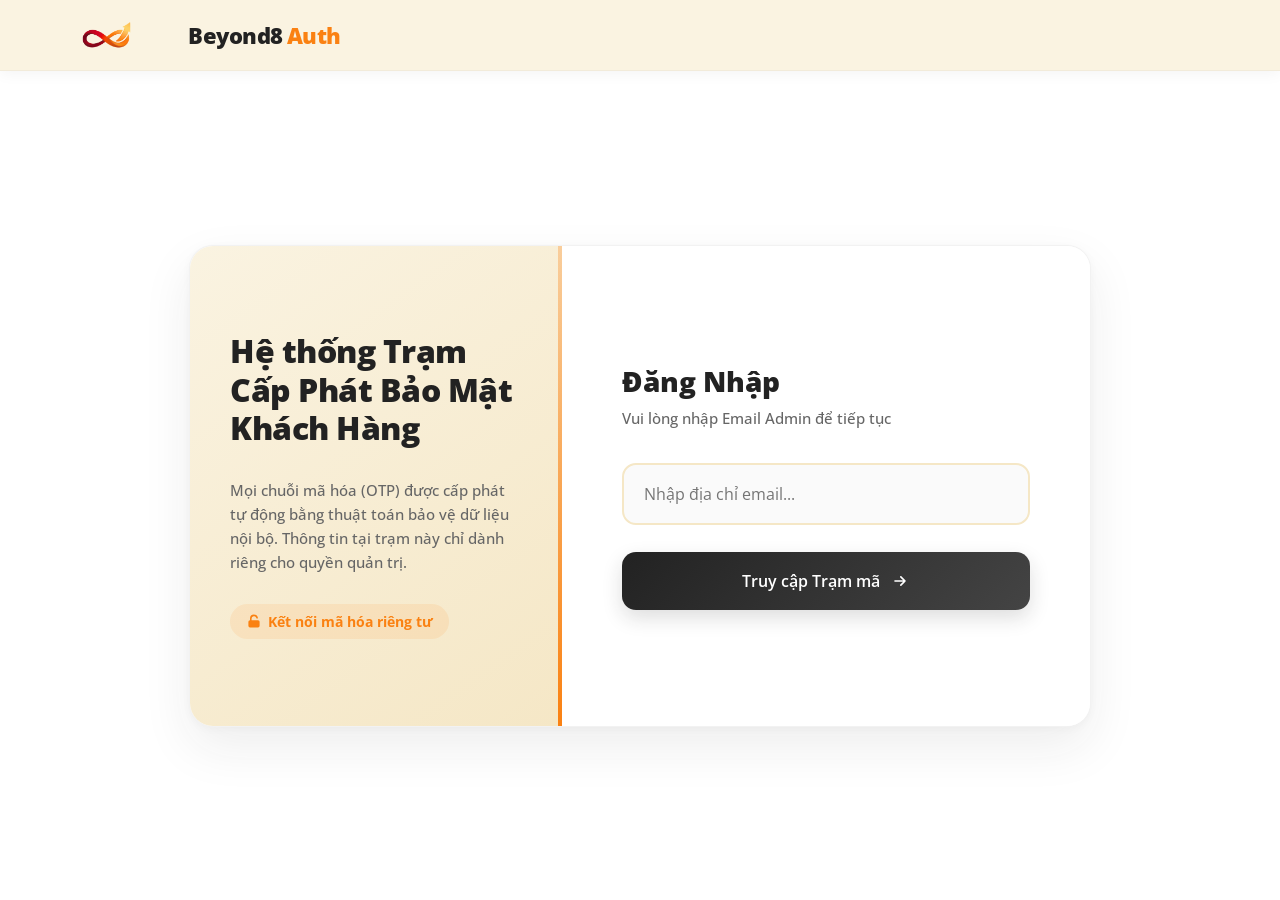
==== public/index.html @ 6a04cab7 "feat: initialize OTP manager service with FastAPI backend and responsive admin dashboard" ====
<!doctype html>
<html lang="vi">
  <head>
    <meta charset="UTF-8" />
    <meta name="viewport" content="width=device-width, initial-scale=1.0" />
    <title>Hệ thống Admin Cấp Phát OTP</title>
    <!-- Favicon cho tab trình duyệt -->
    <link rel="icon" href="logo.png" type="image/png" />

    <link
      href="https://fonts.googleapis.com/css2?family=Open+Sans:wght@400;500;600;700;800&display=swap"
      rel="stylesheet"
    />
    <style>
      :root {
        --bg-color: #faf3e1;
        --surface-secondary: #f5e7c6;
        --primary-accent: #fa8112;
        --text-main: #222222;
        --text-muted: #666666;
        --danger: #e74c3c;
      }

      body {
        font-family: 'Open Sans', sans-serif;
        background-color: #ffffff; /* Nền trắng như yêu cầu */
        display: flex;
        flex-direction: column;
        align-items: center;
        min-height: 100vh;
        margin: 0;
        color: var(--text-main);
      }

      /* HEADER STYLES */
      header {
        width: 100%;
        background-color: var(--bg-color); /* Màu kem khác màu nền trắng */
        box-shadow: 0 2px 15px rgba(0, 0, 0, 0.05);
        padding: 15px 40px;
        display: flex;
        align-items: center;
        justify-content: flex-start;
        box-sizing: border-box;
        border-bottom: 1px solid rgba(0, 0, 0, 0.03);
        margin-bottom: auto;
        z-index: 10;
      }

      .header-logo {
        height: 40px;
        margin-right: 15px;
        object-fit: contain;
      }

      .header-title {
        font-size: 22px;
        font-weight: 800;
        color: var(--text-main);
        margin: 0;
        letter-spacing: -0.5px;
        display: flex;
        align-items: center;
      }

      .header-title span {
        color: var(--primary-accent);
        margin-left: 4px;
      }

      /* SPLIT LAYOUT CARD */
      .split-card {
        display: flex;
        width: 900px; /* Rộng hơn rất nhiều */
        min-height: 480px;
        background: #ffffff;
        border-radius: 24px;
        box-shadow:
          0 20px 50px rgba(34, 34, 34, 0.08),
          0 2px 10px rgba(34, 34, 34, 0.03);
        border: 1px solid rgba(0, 0, 0, 0.05);
        overflow: hidden;
        margin-bottom: auto;
        transform: translateY(0);
        animation: slideUp 0.6s cubic-bezier(0.16, 1, 0.3, 1);
      }

      @keyframes slideUp {
        from {
          opacity: 0;
          transform: translateY(30px);
        }
        to {
          opacity: 1;
          transform: translateY(0);
        }
      }

      /* BÊN TRÁI: THÔNG TIN */
      .info-side {
        flex: 5;
        background: linear-gradient(145deg, var(--bg-color), var(--surface-secondary));
        color: var(--text-main);
        padding: 50px 40px;
        display: flex;
        flex-direction: column;
        justify-content: center;
        position: relative;
      }

      .info-side::after {
        content: '';
        position: absolute;
        top: 0;
        right: 0;
        bottom: 0;
        width: 4px;
        background: linear-gradient(180deg, rgba(250, 129, 18, 0.3), var(--primary-accent));
      }

      .main-logo {
        height: 60px;
        margin-bottom: 25px;
        object-fit: contain;
        filter: drop-shadow(0 10px 15px rgba(250, 129, 18, 0.3));
        align-self: flex-start;
      }

      .info-title {
        font-weight: 800;
        font-size: 32px;
        margin-top: 0;
        margin-bottom: 15px;
        letter-spacing: -0.5px;
        line-height: 1.2;
        color: var(--text-main);
      }

      .info-desc {
        color: var(--text-muted);
        font-weight: 500;
        margin-bottom: 0;
        font-size: 15px;
        line-height: 1.6;
      }

      .security-badge {
        display: inline-flex;
        align-items: center;
        background: rgba(250, 129, 18, 0.1);
        padding: 8px 16px;
        border-radius: 20px;
        margin-top: 30px;
        font-size: 14px;
        font-weight: 700;
        color: var(--primary-accent);
        align-self: flex-start;
      }

      /* BÊN PHẢI: FORM & OTP */
      .action-side {
        flex: 7;
        padding: 50px 60px;
        display: flex;
        flex-direction: column;
        justify-content: center;
        background: #ffffff;
      }

      .action-title {
        font-weight: 800;
        font-size: 28px;
        margin-top: 0;
        margin-bottom: 8px;
        color: var(--text-main);
      }

      p.subtitle {
        color: var(--text-muted);
        font-weight: 500;
        margin-top: 0;
        margin-bottom: 35px;
        font-size: 15px;
      }

      /* PREMIUM INPUT STYLES */
      input[type='email'] {
        width: 100%;
        padding: 18px 20px;
        font-size: 16px;
        font-family: 'Open Sans', sans-serif;
        border: 2px solid var(--surface-secondary);
        border-radius: 14px;
        box-sizing: border-box;
        outline: none;
        transition: all 0.3s cubic-bezier(0.16, 1, 0.3, 1);
        color: var(--text-main);
        background: #fafafa;
        margin-bottom: 12px;
      }

      input[type='email']:focus {
        background: #ffffff;
        border-color: var(--primary-accent);
        box-shadow: 0 4px 15px rgba(250, 129, 18, 0.1);
      }

      /* OTP DISPLAY - NEUMORPHIC GLOW */
      .otp-display {
        font-size: 56px;
        font-weight: 800;
        color: var(--primary-accent);
        letter-spacing: 12px;
        margin: 20px 0 30px 0;
        padding: 25px 10px;
        background: rgba(250, 129, 18, 0.05);
        border-radius: 16px;
        border: 1px dashed rgba(250, 129, 18, 0.3);
        text-align: center;
        transition: all 0.3s ease;
        cursor: pointer;
        user-select: all;
      }

      .otp-display:hover {
        transform: scale(1.02);
        background: rgba(250, 129, 18, 0.08);
      }

      /* COUNTDOWN & PROGRESS */
      .countdown {
        font-size: 15px;
        color: var(--text-muted);
        margin-bottom: 10px;
        font-weight: 600;
        display: flex;
        justify-content: space-between;
        align-items: center;
      }

      .countdown span {
        color: var(--primary-accent);
        font-size: 24px;
        font-weight: 800;
      }

      .progress-bar {
        width: 100%;
        height: 10px;
        background-color: var(--bg-color);
        border-radius: 10px;
        overflow: hidden;
        margin-bottom: 15px;
      }

      .progress {
        height: 100%;
        background: linear-gradient(90deg, #fca34d, var(--primary-accent));
        width: 100%;
        transition: width 1s linear;
        border-radius: 10px;
      }

      /* PRIMARY BUTTON */
      button.btn-primary {
        background: linear-gradient(135deg, var(--text-main), #444);
        color: white;
        border: none;
        padding: 18px 24px;
        font-size: 16px;
        font-weight: 600;
        font-family: 'Open Sans', sans-serif;
        border-radius: 14px;
        cursor: pointer;
        transition: all 0.3s ease;
        width: 100%;
        box-shadow: 0 8px 20px rgba(34, 34, 34, 0.15);
        display: flex;
        justify-content: center;
        align-items: center;
        gap: 10px;
        margin-top: 15px;
      }

      button.btn-primary:hover {
        background: linear-gradient(135deg, var(--primary-accent), #e0720e);
        box-shadow: 0 10px 25px rgba(250, 129, 18, 0.25);
        transform: translateY(-2px);
      }

      /* LOGOUT BUTTON */
      .logout-btn {
        background: transparent;
        color: var(--text-muted);
        border: 1px solid var(--surface-secondary);
        padding: 8px 16px;
        font-size: 14px;
        font-weight: 600;
        border-radius: 10px;
        cursor: pointer;
        transition: all 0.2s;
      }

      .logout-btn:hover {
        background: rgba(231, 76, 60, 0.1);
        color: var(--danger);
        border-color: rgba(231, 76, 60, 0.3);
      }

      /* ERROR/LOADING STATES */
      .error {
        color: var(--danger);
        font-size: 14px;
        font-weight: 600;
        background: rgba(231, 76, 60, 0.08);
        padding: 12px;
        border-radius: 10px;
        display: none;
        animation: shake 0.4s ease-in-out;
        margin-bottom: 15px;
      }

      @keyframes shake {
        0%,
        100% {
          transform: translateX(0);
        }
        25% {
          transform: translateX(-5px);
        }
        75% {
          transform: translateX(5px);
        }
      }

      .loading {
        color: var(--primary-accent);
        font-size: 18px;
        font-weight: 600;
        margin: 40px 0;
        text-align: center;
        animation: pulse 1.5s infinite;
      }

      @keyframes pulse {
        0%,
        100% {
          opacity: 1;
          transform: scale(1);
        }
        50% {
          opacity: 0.5;
          transform: scale(0.95);
        }
      }

      .action-header-row {
        display: flex;
        justify-content: space-between;
        align-items: flex-start;
        margin-bottom: 30px;
      }
    </style>
  </head>
  <body>
    <header>
      <img
        src="logo.png"
        alt="Infinity Logo"
        class="header-logo"
        onerror="this.style.display = 'none'"
      />
      <h1 class="header-title">Beyond8<span>Auth</span></h1>
    </header>

    <div class="split-card">
      <!-- Cột Trái: Thông tin -->
      <div class="info-side">
        <h2 class="info-title">Hệ thống Trạm Cấp Phát Bảo Mật Khách Hàng</h2>
        <p class="info-desc">
          Mọi chuỗi mã hóa (OTP) được cấp phát tự động bằng thuật toán bảo vệ dữ liệu nội bộ. Thông
          tin tại trạm này chỉ dành riêng cho quyền quản trị.
        </p>

        <div class="security-badge">
          <svg
            fill="currentColor"
            viewBox="0 0 20 20"
            style="width: 16px; height: 16px; margin-right: 6px"
          >
            <path
              fill-rule="evenodd"
              d="M10 2a5 5 0 00-5 5v2a2 2 0 00-2 2v5a2 2 0 002 2h10a2 2 0 002-2v-5a2 2 0 00-2-2H7V7a3 3 0 015.905-.75 1 1 0 001.937-.5A5.002 5.002 0 0010 2z"
              clip-rule="evenodd"
            ></path>
          </svg>
          Kết nối mã hóa riêng tư
        </div>
      </div>

      <!-- Cột Phải: Xử lý chức năng -->
      <div class="action-side">
        <!-- MÀN HÌNH ĐĂNG NHẬP -->
        <div id="login-section" style="display: none; transition: opacity 0.3s">
          <h3 class="action-title">Đăng Nhập</h3>
          <p class="subtitle">Vui lòng nhập Email Admin để tiếp tục</p>

          <div>
            <input
              type="email"
              id="email-input"
              placeholder="Nhập địa chỉ email..."
              autocomplete="email"
              onkeypress="if (event.key === 'Enter') handleLogin()"
            />
            <div class="error" id="login-error">Email không có quyền truy cập hệ thống!</div>
          </div>

          <button class="btn-primary" onclick="handleLogin()">
            Truy cập Trạm mã
            <svg
              fill="none"
              stroke="currentColor"
              viewBox="0 0 24 24"
              style="width: 20px; height: 20px"
            >
              <path
                stroke-linecap="round"
                stroke-linejoin="round"
                stroke-width="2"
                d="M13 7l5 5m0 0l-5 5m5-5H6"
              ></path>
            </svg>
          </button>
        </div>

        <!-- MÀN HÌNH ĐỌC MÃ OTP -->
        <div id="otp-section" style="display: none; transition: opacity 0.3s">
          <div class="action-header-row">
            <div>
              <h3 class="action-title" style="font-size: 24px">Trạm Số OTP</h3>
              <p style="margin: 0; font-size: 14px; color: var(--text-muted); font-weight: 500">
                Phiên mã hóa 60s
              </p>
            </div>
            <button onclick="handleLogout()" class="logout-btn">Đăng xuất</button>
          </div>

          <div id="otp-container">
            <div class="loading" id="loading-text">Đang đồng bộ phân luồng mã...</div>
            <div
              class="otp-display"
              id="otp-display"
              style="display: none"
              title="Click để sao chép mã"
            >
              ------
            </div>
            <div class="countdown" id="countdown-text" style="display: none">
              <span>Hiệu lực còn lại</span>
              <div><span id="timer">--</span>s</div>
            </div>
            <div class="progress-bar" id="progress-container" style="display: none">
              <div class="progress" id="progress"></div>
            </div>
            <div class="error" id="error-message"></div>
          </div>
        </div>
      </div>
    </div>

    <script>
      // Chú ý: Khi chạy trên Vercel, bắt buộc dùng đường dẫn thu gọn này.
      // Nếu test local, bạn đổi lại thành 'http://127.0.0.1:3636/api/otp/generate'
      const API_URL = '/api/otp/generate'
      const ADMIN_TOKEN = 'admin_key_123'

      const ALLOWED_EMAILS = ['ngothanhdat4002@gmail.com', 'tptvt.2002@gmail.com']

      let countdownInterval

      function checkAuth() {
        const cookies = document.cookie.split(';')
        const authCookie = cookies.find((c) => c.trim().startsWith('auth_email='))

        if (authCookie) {
          const email = authCookie.split('=')[1]
          if (ALLOWED_EMAILS.includes(email)) {
            document.getElementById('login-section').style.display = 'none'
            document.getElementById('otp-section').style.display = 'block'
            
            // Cập nhật URL sạch trên Vercel (chỉ chạy khi deploy, bỏ qua local)
            if (window.location.hostname !== '127.0.0.1' && window.location.pathname !== '/admin/key') {
                window.history.pushState({}, '', '/admin/key');
            }

            fetchOTP()
            return
          }
        }

        document.getElementById('login-section').style.display = 'block'
        document.getElementById('otp-section').style.display = 'none'
        clearInterval(countdownInterval)
        
        // Cập nhật URL sạch trên Vercel
        if (window.location.hostname !== '127.0.0.1' && window.location.pathname !== '/login') {
            window.history.pushState({}, '', '/login');
        }
      }

      function handleLogin() {
        const emailInput = document.getElementById('email-input').value.trim()
        const errorEl = document.getElementById('login-error')

        if (ALLOWED_EMAILS.includes(emailInput)) {
          document.cookie = `auth_email=${emailInput}; path=/; max-age=${30 * 24 * 60 * 60}`
          errorEl.style.display = 'none'

          document.getElementById('login-section').style.opacity = '0'
          setTimeout(() => {
            document.getElementById('login-section').style.opacity = '1'
            checkAuth()
          }, 300)
        } else {
          errorEl.style.display = 'block'
          errorEl.style.animation = 'none'
          errorEl.offsetHeight
          errorEl.style.animation = 'shake 0.4s ease-in-out'
        }
      }

      function handleLogout() {
        document.getElementById('otp-section').style.opacity = '0'
        setTimeout(() => {
          document.cookie = `auth_email=; path=/; max-age=0`
          document.getElementById('email-input').value = ''
          document.getElementById('otp-section').style.opacity = '1'
          checkAuth()
        }, 300)
      }

      async function fetchOTP() {
        clearInterval(countdownInterval)
        document.getElementById('loading-text').style.display = 'block'
        document.getElementById('otp-display').style.display = 'none'
        document.getElementById('countdown-text').style.display = 'none'
        document.getElementById('progress-container').style.display = 'none'
        document.getElementById('error-message').style.display = 'none'

        try {
          const response = await fetch(API_URL, {
            method: 'GET',
            headers: {'x-admin-token': ADMIN_TOKEN},
          })

          if (!response.ok) throw new Error('Chưa bật Backend, hoặc sai mật khẩu!')

          const data = await response.json()

          document.getElementById('loading-text').style.display = 'none'
          document.getElementById('otp-display').style.display = 'block'
          document.getElementById('countdown-text').style.display = 'flex'
          document.getElementById('progress-container').style.display = 'block'

          document.getElementById('otp-display').innerText = data.otp
          startCountdown(data.expires_in)
        } catch (error) {
          document.getElementById('loading-text').style.display = 'none'
          const errorEl = document.getElementById('error-message')
          errorEl.style.display = 'block'
          errorEl.innerText = 'Lỗi: ' + error.message
        }
      }

      function startCountdown(seconds) {
        let timeLeft = seconds
        const totalTime = 60
        const timerElement = document.getElementById('timer')
        const progressElement = document.getElementById('progress')

        timerElement.innerText = Math.max(0, timeLeft)
        progressElement.style.width = (Math.max(0, timeLeft) / totalTime) * 100 + '%'

        countdownInterval = setInterval(() => {
          timeLeft--
          if (timeLeft <= 0) {
            clearInterval(countdownInterval)
            fetchOTP()
          } else {
            timerElement.innerText = timeLeft
            progressElement.style.width = (timeLeft / totalTime) * 100 + '%'
          }
        }, 1000)
      }

      document.getElementById('otp-display').addEventListener('click', function () {
        if (this.innerText !== '------') {
          navigator.clipboard.writeText(this.innerText)
          const originalColor = this.style.color
          this.style.color = '#222222'
          this.style.transform = 'scale(0.98)'
          setTimeout(() => {
            this.style.color = originalColor
            this.style.transform = ''
          }, 200)
        }
      })

      window.onload = checkAuth
    </script>
  </body>
</html>
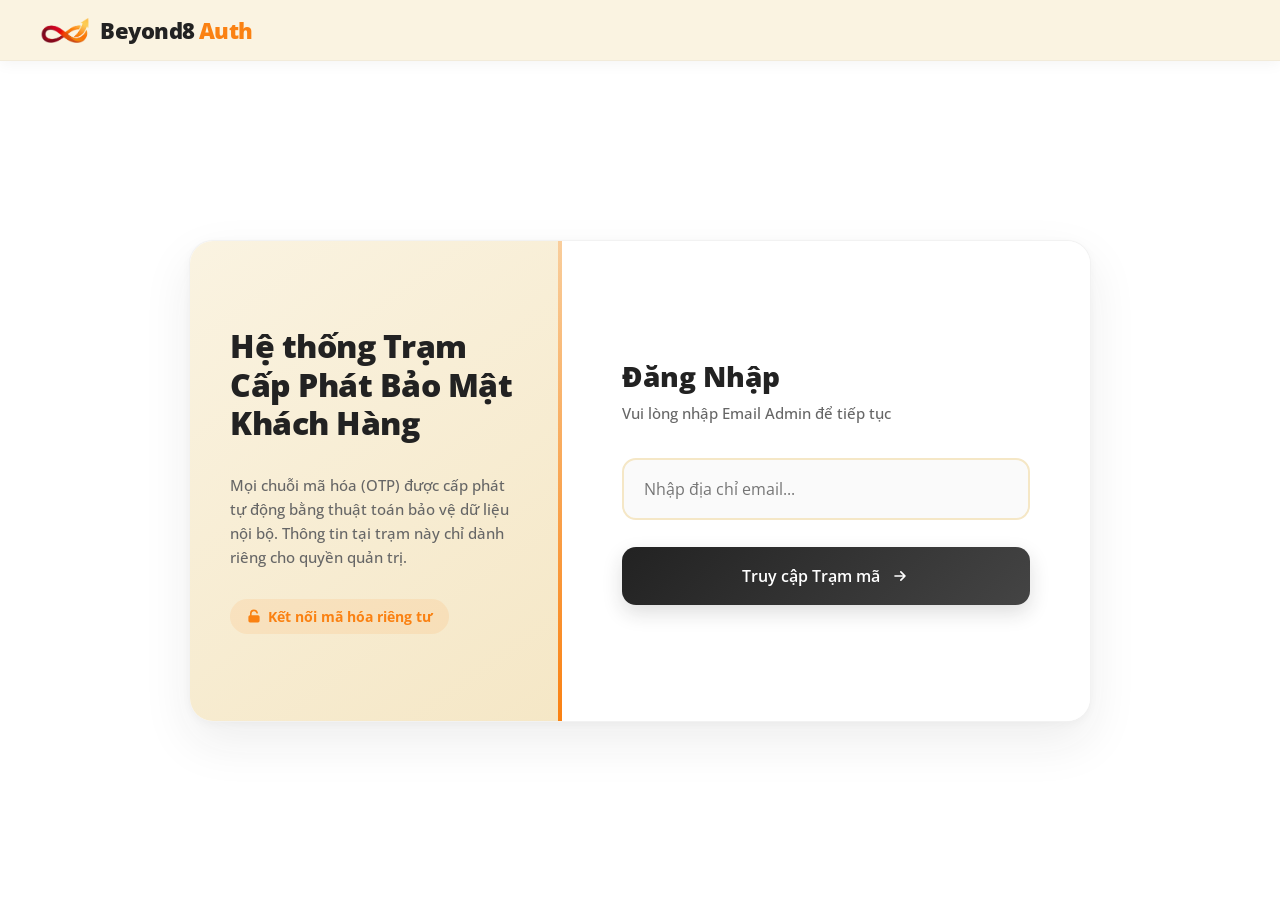
==== commit 7e72bed3: "feat: initialize admin OTP management system with frontend UI and backend API structure" ====
--- a/public/index.html
+++ b/public/index.html
@@ -40,7 +40,7 @@
         padding: 15px 40px;
         display: flex;
         align-items: center;
-        justify-content: flex-start;
+        justify-content: space-between;
         box-sizing: border-box;
         border-bottom: 1px solid rgba(0, 0, 0, 0.03);
         margin-bottom: auto;
@@ -48,8 +48,8 @@
       }
 
       .header-logo {
-        height: 40px;
-        margin-right: 15px;
+        height: 25px;
+        margin-right: 10px;
         object-fit: contain;
       }
 
@@ -59,6 +59,11 @@
         color: var(--text-main);
         margin: 0;
         letter-spacing: -0.5px;
+        display: flex;
+        align-items: center;
+      }
+
+      .header-left {
         display: flex;
         align-items: center;
       }
@@ -288,9 +293,41 @@
         transform: translateY(-2px);
       }
 
+      /* COPY BUTTON */
+      .btn-copy {
+        background: rgba(250, 129, 18, 0.1);
+        color: var(--primary-accent);
+        border: 1px solid rgba(250, 129, 18, 0.3);
+        padding: 10px 20px;
+        font-size: 14px;
+        font-weight: 700;
+        border-radius: 10px;
+        cursor: pointer;
+        transition: all 0.2s;
+        display: flex;
+        justify-content: center;
+        align-items: center;
+        gap: 8px;
+        margin: -15px auto 20px auto;
+        width: fit-content;
+        font-family: 'Open Sans', sans-serif;
+      }
+
+      .btn-copy:hover {
+        background: var(--primary-accent);
+        color: white;
+        transform: translateY(-2px);
+      }
+
+      .btn-copy.success {
+        background: #2ecc71;
+        color: white;
+        border-color: #2ecc71;
+      }
+
       /* LOGOUT BUTTON */
       .logout-btn {
-        background: transparent;
+        background: #ffffff;
         color: var(--text-muted);
         border: 1px solid var(--surface-secondary);
         padding: 8px 16px;
@@ -356,21 +393,140 @@
 
       .action-header-row {
         display: flex;
-        justify-content: space-between;
-        align-items: flex-start;
+        justify-content: center;
+        align-items: center;
         margin-bottom: 30px;
+      }
+
+      /* MOBILE RESPONSIVE QUERIES */
+      @media screen and (max-width: 950px) {
+        .split-card {
+          flex-direction: column-reverse; /* Put OTP/Login on top! */
+          width: 90%;
+          margin: 20px auto;
+          min-height: auto;
+        }
+
+        .info-side {
+          padding: 25px 20px;
+          align-items: center;
+          text-align: center;
+        }
+
+        .info-side::after {
+          /* Expand border horizontally at the TOP of info-side because it's now below OTP */
+          width: 100%;
+          height: 4px;
+          bottom: auto;
+          top: 0;
+          right: 0;
+          left: 0;
+          background: linear-gradient(90deg, rgba(250, 129, 18, 0.3), var(--primary-accent));
+        }
+
+        .action-side {
+          padding: 40px 30px;
+        }
+
+        .otp-display {
+          font-size: 44px;
+          letter-spacing: 8px;
+        }
+      }
+
+      @media screen and (max-width: 480px) {
+        header {
+          padding: 15px 20px;
+          margin-bottom: 0;
+        }
+
+        .split-card {
+          width: 100%;
+          border-radius: 0;
+          margin: 0;
+          border: none;
+          box-shadow: none;
+          flex: 1; /* Stretch screen */
+        }
+
+        .action-side {
+          flex: 1; /* Push the info side to the bottom */
+          justify-content: center;
+          padding: 30px 20px;
+        }
+
+        .info-side {
+          flex: none; /* Just be a footer */
+          padding: 30px 20px;
+        }
+
+        .header-logo {
+          height: 30px;
+          margin-right: 0;
+          max-width: 100px;
+        }
+
+        .header-left {
+          gap: 6px;
+        }
+
+        .header-title {
+          font-size: 16px;
+        }
+
+        .info-title {
+          font-size: 20px;
+          margin-bottom: 10px;
+        }
+
+        .info-desc {
+          font-size: 13px;
+          line-height: 1.5;
+        }
+
+        .security-badge {
+          margin-top: 15px;
+          align-self: center; /* Center on mobile instead of flex-start */
+        }
+
+        .action-title {
+          font-size: 22px;
+        }
+
+        .action-header-row {
+          flex-direction: column;
+          align-items: flex-start;
+          gap: 15px;
+          margin-bottom: 20px;
+        }
+
+        .otp-display {
+          font-size: 34px;
+          letter-spacing: 5px;
+          padding: 60px 5px;
+        }
       }
     </style>
   </head>
   <body>
     <header>
-      <img
-        src="logo.png"
-        alt="Infinity Logo"
-        class="header-logo"
-        onerror="this.style.display = 'none'"
-      />
-      <h1 class="header-title">Beyond8<span>Auth</span></h1>
+      <div class="header-left">
+        <img
+          src="logo.png"
+          alt="Infinity Logo"
+          class="header-logo"
+          onerror="this.style.display = 'none'"
+        />
+        <h1 class="header-title">Beyond8<span>Auth</span></h1>
+      </div>
+      <button
+        onclick="handleLogout()"
+        class="logout-btn"
+        id="header-logout-btn"
+        style="display: none"
+      >
+        Đăng xuất
+      </button>
     </header>
 
     <div class="split-card">
@@ -413,7 +569,7 @@
               autocomplete="email"
               onkeypress="if (event.key === 'Enter') handleLogin()"
             />
-            <div class="error" id="login-error">Email không có quyền truy cập hệ thống!</div>
+            <div class="error" id="login-error">Email không có quyền hệ thống!</div>
           </div>
 
           <button class="btn-primary" onclick="handleLogin()">
@@ -438,12 +594,8 @@
         <div id="otp-section" style="display: none; transition: opacity 0.3s">
           <div class="action-header-row">
             <div>
-              <h3 class="action-title" style="font-size: 24px">Trạm Số OTP</h3>
-              <p style="margin: 0; font-size: 14px; color: var(--text-muted); font-weight: 500">
-                Phiên mã hóa 60s
-              </p>
+              <h3 class="action-title" style="font-size: 24pxl">Mã OTP cho khách hàng</h3>
             </div>
-            <button onclick="handleLogout()" class="logout-btn">Đăng xuất</button>
           </div>
 
           <div id="otp-container">
@@ -456,6 +608,22 @@
             >
               ------
             </div>
+            <button class="btn-copy" id="copy-btn" style="display: none">
+              <svg
+                fill="none"
+                stroke="currentColor"
+                viewBox="0 0 24 24"
+                style="width: 18px; height: 18px"
+              >
+                <path
+                  stroke-linecap="round"
+                  stroke-linejoin="round"
+                  stroke-width="2"
+                  d="M8 5H6a2 2 0 00-2 2v12a2 2 0 002 2h10a2 2 0 002-2v-1M8 5a2 2 0 002 2h2a2 2 0 002-2M8 5a2 2 0 012-2h2a2 2 0 012 2"
+                ></path>
+              </svg>
+              Sao chép nhanh
+            </button>
             <div class="countdown" id="countdown-text" style="display: none">
               <span>Hiệu lực còn lại</span>
               <div><span id="timer">--</span>s</div>
@@ -470,103 +638,166 @@
     </div>
 
     <script>
-      // Chú ý: Khi chạy trên Vercel, bắt buộc dùng đường dẫn thu gọn này.
-      // Nếu test local, bạn đổi lại thành 'http://127.0.0.1:3636/api/otp/generate'
-      const API_URL = '/api/otp/generate'
-      const ADMIN_TOKEN = 'admin_key_123'
-
-      const ALLOWED_EMAILS = ['ngothanhdat4002@gmail.com', 'tptvt.2002@gmail.com']
-
+      // Tự động nhận diện môi trường Local để gọi đúng port 3636, nếu trên Vercel thì dùng đường dẫn tương đối
+      const isLocalhost =
+        window.location.hostname === '127.0.0.1' ||
+        window.location.hostname === 'localhost' ||
+        window.location.protocol === 'file:'
+      const API_URL = isLocalhost ? 'http://127.0.0.1:3636/api/otp/generate' : '/api/otp/generate'
+      const LOGIN_URL = isLocalhost ? 'http://127.0.0.1:3636/api/auth/login' : '/api/auth/login'
       let countdownInterval
 
+      function getCookieToken() {
+        const cookies = document.cookie.split(';')
+        const authCookie = cookies.find((c) => c.trim().startsWith('admin_token='))
+        return authCookie ? authCookie.split('=')[1] : null
+      }
+
       function checkAuth() {
-        const cookies = document.cookie.split(';')
-        const authCookie = cookies.find((c) => c.trim().startsWith('auth_email='))
-
-        if (authCookie) {
-          const email = authCookie.split('=')[1]
-          if (ALLOWED_EMAILS.includes(email)) {
-            document.getElementById('login-section').style.display = 'none'
-            document.getElementById('otp-section').style.display = 'block'
-            
-            // Cập nhật URL sạch trên Vercel (chỉ chạy khi deploy, bỏ qua local)
-            if (window.location.hostname !== '127.0.0.1' && window.location.pathname !== '/admin/key') {
-                window.history.pushState({}, '', '/admin/key');
-            }
-
-            fetchOTP()
-            return
+        const token = getCookieToken()
+
+        if (token) {
+          document.getElementById('login-section').style.display = 'none'
+          document.getElementById('otp-section').style.display = 'block'
+          document.getElementById('header-logout-btn').style.display = 'block'
+
+          if (
+            window.location.hostname !== '127.0.0.1' &&
+            window.location.pathname !== '/admin/key'
+          ) {
+            window.history.pushState({}, '', '/admin/key')
           }
-        }
-
+
+          fetchOTP(true)
+        } else {
+          showLoginScreen()
+        }
+      }
+
+      function showLoginScreen() {
         document.getElementById('login-section').style.display = 'block'
         document.getElementById('otp-section').style.display = 'none'
+        document.getElementById('header-logout-btn').style.display = 'none'
         clearInterval(countdownInterval)
-        
-        // Cập nhật URL sạch trên Vercel
+
         if (window.location.hostname !== '127.0.0.1' && window.location.pathname !== '/login') {
-            window.history.pushState({}, '', '/login');
-        }
-      }
-
-      function handleLogin() {
+          window.history.pushState({}, '', '/login')
+        }
+      }
+
+      async function handleLogin() {
         const emailInput = document.getElementById('email-input').value.trim()
         const errorEl = document.getElementById('login-error')
 
-        if (ALLOWED_EMAILS.includes(emailInput)) {
-          document.cookie = `auth_email=${emailInput}; path=/; max-age=${30 * 24 * 60 * 60}`
-          errorEl.style.display = 'none'
-
-          document.getElementById('login-section').style.opacity = '0'
-          setTimeout(() => {
-            document.getElementById('login-section').style.opacity = '1'
-            checkAuth()
-          }, 300)
-        } else {
-          errorEl.style.display = 'block'
-          errorEl.style.animation = 'none'
-          errorEl.offsetHeight
-          errorEl.style.animation = 'shake 0.4s ease-in-out'
-        }
+        if (!emailInput) {
+          errorEl.innerText = 'Vui lòng nhập email!'
+          showError(errorEl)
+          return
+        }
+
+        try {
+          const btn = document.querySelector('.btn-primary')
+          const originalBtn = btn.innerHTML
+          btn.innerHTML = 'Đang kiểm tra...'
+
+          const response = await fetch(LOGIN_URL, {
+            method: 'POST',
+            headers: {'Content-Type': 'application/json'},
+            body: JSON.stringify({email: emailInput}),
+          })
+
+          btn.innerHTML = originalBtn
+
+          if (response.ok) {
+            const data = await response.json()
+            const token = data.token
+
+            document.cookie = `admin_token=${token}; path=/; max-age=${30 * 24 * 60 * 60}`
+            errorEl.style.display = 'none'
+
+            document.getElementById('login-section').style.opacity = '0'
+            setTimeout(() => {
+              document.getElementById('login-section').style.opacity = '1'
+              checkAuth()
+            }, 300)
+          } else {
+            errorEl.innerText = 'Email không có quyền tự kích hoạt!'
+            showError(errorEl)
+          }
+        } catch (e) {
+          errorEl.innerText = 'Lỗi kết nối Backend!'
+          showError(errorEl)
+        }
+      }
+
+      function showError(errorEl) {
+        errorEl.style.display = 'block'
+        errorEl.style.animation = 'none'
+        errorEl.offsetHeight
+        errorEl.style.animation = 'shake 0.4s ease-in-out'
       }
 
       function handleLogout() {
         document.getElementById('otp-section').style.opacity = '0'
         setTimeout(() => {
-          document.cookie = `auth_email=; path=/; max-age=0`
+          document.cookie = `admin_token=; path=/; max-age=0`
           document.getElementById('email-input').value = ''
           document.getElementById('otp-section').style.opacity = '1'
-          checkAuth()
+          showLoginScreen()
         }, 300)
       }
 
-      async function fetchOTP() {
+      async function fetchOTP(isInitial = false) {
         clearInterval(countdownInterval)
-        document.getElementById('loading-text').style.display = 'block'
-        document.getElementById('otp-display').style.display = 'none'
-        document.getElementById('countdown-text').style.display = 'none'
-        document.getElementById('progress-container').style.display = 'none'
+        const token = getCookieToken()
+        if (!token) {
+          handleLogout()
+          return
+        }
+
+        if (isInitial) {
+          document.getElementById('loading-text').style.display = 'block'
+          document.getElementById('otp-display').style.display = 'none'
+          document.getElementById('copy-btn').style.display = 'none'
+          document.getElementById('countdown-text').style.display = 'none'
+          document.getElementById('progress-container').style.display = 'none'
+        } else {
+          document.getElementById('otp-display').style.opacity = '0.5'
+        }
+
         document.getElementById('error-message').style.display = 'none'
 
         try {
           const response = await fetch(API_URL, {
             method: 'GET',
-            headers: {'x-admin-token': ADMIN_TOKEN},
+            headers: {'x-admin-token': token},
           })
 
-          if (!response.ok) throw new Error('Chưa bật Backend, hoặc sai mật khẩu!')
+          if (!response.ok) {
+            if (response.status === 401) {
+              handleLogout()
+              return
+            }
+            throw new Error('Chưa bật Backend, hoặc sai hệ thống!')
+          }
 
           const data = await response.json()
 
-          document.getElementById('loading-text').style.display = 'none'
-          document.getElementById('otp-display').style.display = 'block'
-          document.getElementById('countdown-text').style.display = 'flex'
-          document.getElementById('progress-container').style.display = 'block'
-
+          if (isInitial) {
+            document.getElementById('loading-text').style.display = 'none'
+            document.getElementById('otp-display').style.display = 'block'
+            document.getElementById('copy-btn').style.display = 'flex'
+            document.getElementById('countdown-text').style.display = 'flex'
+            document.getElementById('progress-container').style.display = 'block'
+          }
+
+          document.getElementById('otp-display').style.opacity = '1'
           document.getElementById('otp-display').innerText = data.otp
           startCountdown(data.expires_in)
         } catch (error) {
-          document.getElementById('loading-text').style.display = 'none'
+          if (isInitial) document.getElementById('loading-text').style.display = 'none'
+          document.getElementById('otp-display').style.opacity = '1'
+
           const errorEl = document.getElementById('error-message')
           errorEl.style.display = 'block'
           errorEl.innerText = 'Lỗi: ' + error.message
@@ -594,18 +825,43 @@
         }, 1000)
       }
 
-      document.getElementById('otp-display').addEventListener('click', function () {
-        if (this.innerText !== '------') {
-          navigator.clipboard.writeText(this.innerText)
-          const originalColor = this.style.color
-          this.style.color = '#222222'
-          this.style.transform = 'scale(0.98)'
+      const ORIGINAL_COPY_HTML = `
+        <svg fill="none" stroke="currentColor" viewBox="0 0 24 24" style="width: 18px; height: 18px;">
+          <path stroke-linecap="round" stroke-linejoin="round" stroke-width="2" d="M8 5H6a2 2 0 00-2 2v12a2 2 0 002 2h10a2 2 0 002-2v-1M8 5a2 2 0 002 2h2a2 2 0 002-2M8 5a2 2 0 012-2h2a2 2 0 012 2"></path>
+        </svg>
+        Sao chép nhanh
+      `
+
+      function copyToClipboardAction() {
+        const otpDisplay = document.getElementById('otp-display')
+        const copyBtn = document.getElementById('copy-btn')
+        const otpText = otpDisplay.innerText
+
+        if (otpText !== '------') {
+          navigator.clipboard.writeText(otpText)
+
+          // Animate OTP text
+          const originalColor = otpDisplay.style.color
+          otpDisplay.style.color = '#222222'
+          otpDisplay.style.transform = 'scale(0.98)'
           setTimeout(() => {
-            this.style.color = originalColor
-            this.style.transform = ''
+            otpDisplay.style.color = originalColor
+            otpDisplay.style.transform = ''
           }, 200)
-        }
-      })
+
+          // Animate Copy Button
+          copyBtn.classList.add('success')
+          copyBtn.innerHTML =
+            '<svg fill="none" stroke="currentColor" viewBox="0 0 24 24" style="width: 18px; height: 18px;"><path stroke-linecap="round" stroke-linejoin="round" stroke-width="2" d="M5 13l4 4L19 7"></path></svg> Đã sao chép!'
+          setTimeout(() => {
+            copyBtn.classList.remove('success')
+            copyBtn.innerHTML = ORIGINAL_COPY_HTML
+          }, 2000)
+        }
+      }
+
+      document.getElementById('otp-display').addEventListener('click', copyToClipboardAction)
+      document.getElementById('copy-btn').addEventListener('click', copyToClipboardAction)
 
       window.onload = checkAuth
     </script>
